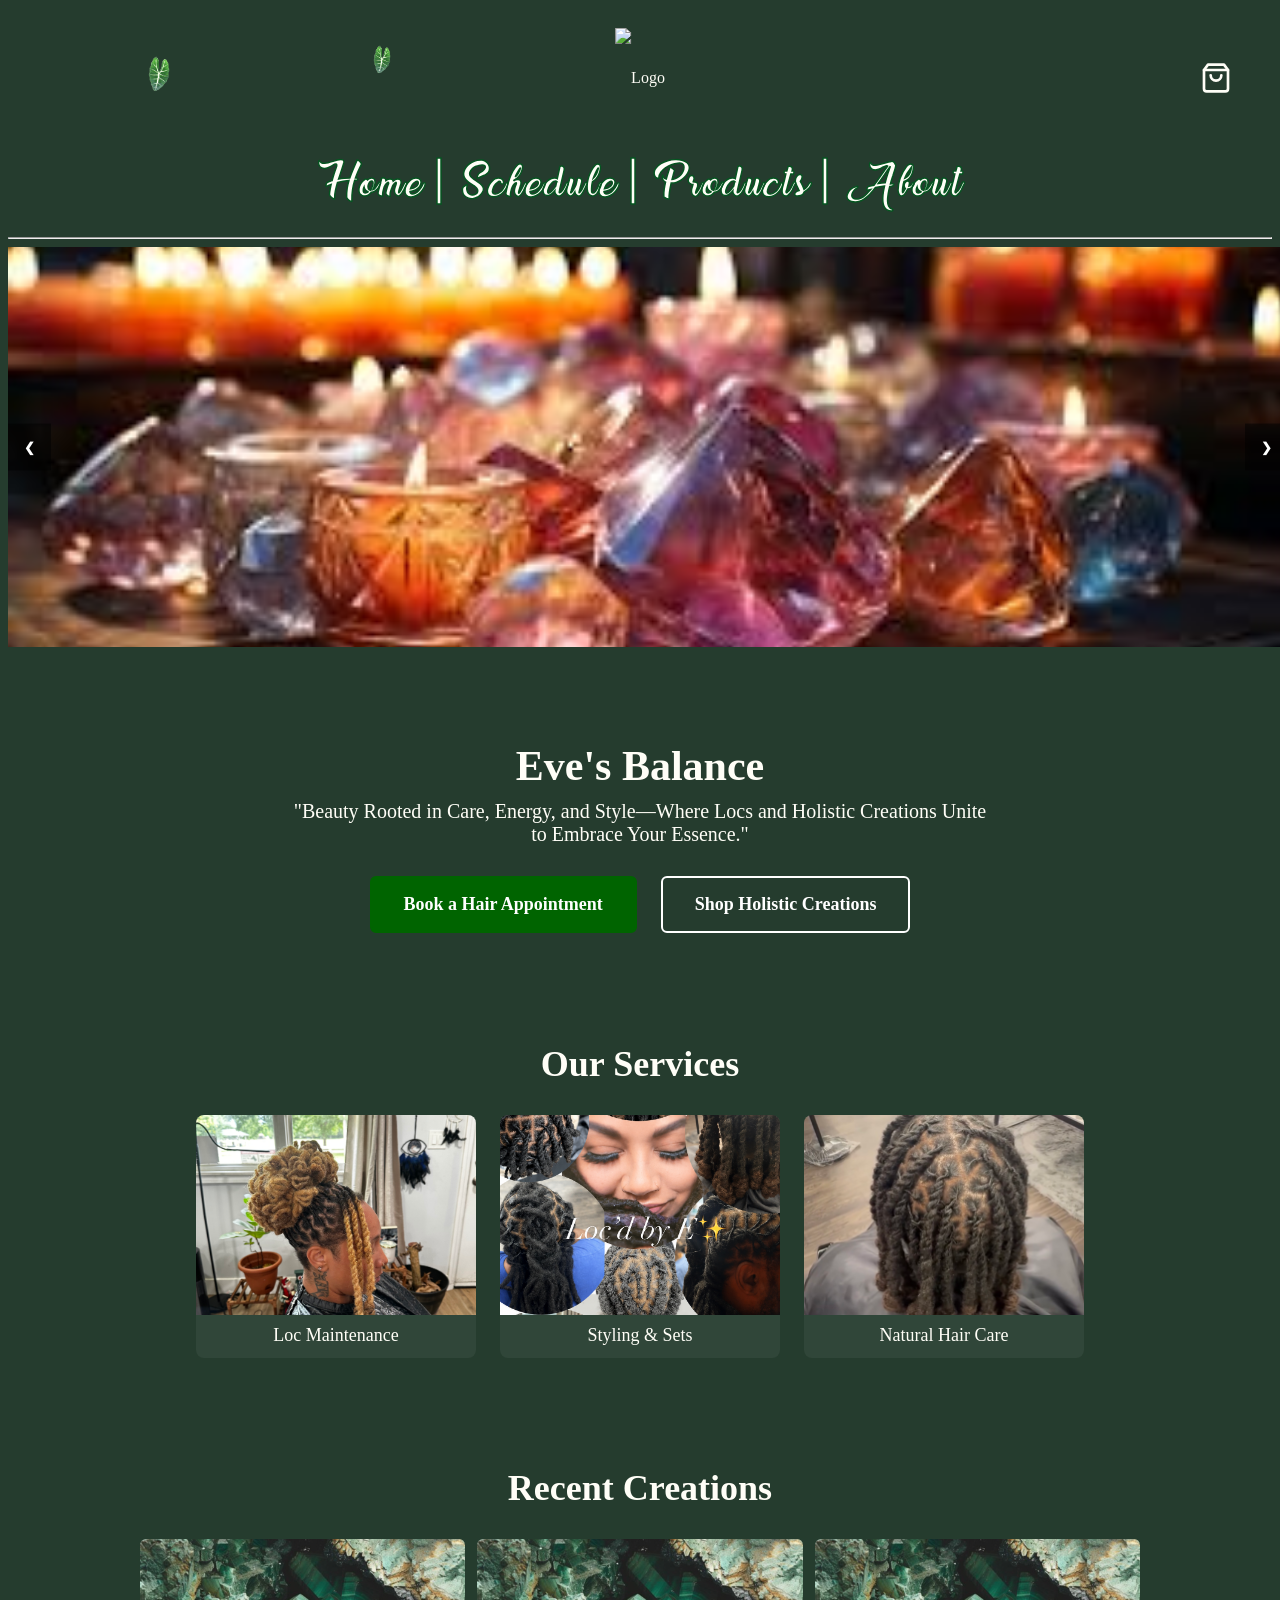
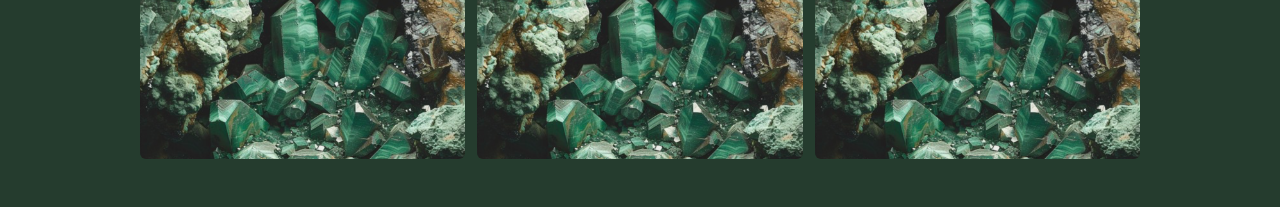
==== index.html @ 93c876bb "fixes" ====
<!DOCTYPE html>
<html lang="en">
  <head>
    <meta charset="UTF-8">
    <meta name="viewport" content="width=device-width, initial-scale=1.0">
    <meta http-equiv="X-UA-Compatible" content="ie=edge">
    <title>Eve's Balance Home</title>
    <link rel="stylesheet" href="home.css">
    <link rel="stylesheet" href="shared.css">
  </head>
  <body>
   <!DOCTYPE html>
<html lang="en">
  <head>
    <meta charset="UTF-8">
    <meta name="viewport" content="width=device-width, initial-scale=1.0">
    <meta http-equiv="X-UA-Compatible" content="ie=edge">
    <title>Eve's Balance</title>
    <link rel="stylesheet" href="home.css">
    <link rel="stylesheet" href="shared.css">
  </head>
  <body>

    <!-- Falling leaves layer — fixed overlay, sits behind everything -->
    <div id="leaf-container"></div>

    <header class="header">
      <div class="header-left"></div>

      <div class="logo-container">
        <a href="index.html">
          <img src="images/LogoNB.png" alt="Logo" class="logo">
        </a>
      </div>

      <div class="header-right">
      <button class="cart-btn" onclick="openCart()">
  <!-- SVG shopping bag icon -->
     <svg viewBox="0 0 24 24" xmlns="http://www.w3.org/2000/svg">
     <path d="M6 2L3 6v14a2 2 0 002 2h14a2 2 0 002-2V6l-3-4z"/>
     <line x1="3" y1="6" x2="21" y2="6"/>
     <path d="M16 10a4 4 0 01-8 0"/>
     </svg>
      <!-- Badge — shows item count, hidden when 0 -->
       <span id="cart-badge"></span>
     </button>
 
      </div>
    </header>

    <nav>
      <a href="index.html">Home</a> |
      <a href="schedule.html">Schedule</a> |
      <a href="products.html">Products</a> |
      <a href="about.html">About</a>
    </nav>

    <hr>

    <!-- Slideshow -->
    <div class="slide-show">
      <img class="mySlides" src="images/crystal.jpeg" />
      <img class="mySlides" src="images/389D28AF-E42C-49C0-85F3-10D7091A4D40.PNG" />
      <img class="mySlides" src="images/fixfull.png" />
      <!-- Nav arrows -->
      <button class="prev" onclick="plusSlides(-1)">&#10094;</button>
      <button class="next" onclick="plusSlides(1)">&#10095;</button>
    </div>

    <!-- Hero CTA Section -->
    <section class="hero-cta">
      <h2>Eve's Balance</h2>
      <p>"Beauty Rooted in Care, Energy, and Style—Where Locs and Holistic Creations Unite to Embrace Your Essence."</p>
      <div class="cta-buttons">
        <a href="schedule.html" class="cta-btn cta-book">Book a Hair Appointment</a>
        <a href="products.html" class="cta-btn cta-shop">Shop Holistic Creations</a>
      </div>
    </section>

    <!-- Services Photo Section -->
    <section class="services-section">
      <h2>Our Services</h2>
      <div class="services-grid">
        <div class="service-card">
          <img src="images/IMG_2189.jpg" alt="Loc Service">
          <p>Loc Maintenance</p>
        </div>
        <div class="service-card">
          <img src="images/389D28AF-E42C-49C0-85F3-10D7091A4D40.PNG" alt="Styling">
          <p>Styling & Sets</p>
        </div>
        <div class="service-card">
          <img src="images/IMG_2184.jpg" alt="Natural Hair">
          <p>Natural Hair Care</p>
        </div>
      </div>
    </section>

    <!-- Recent Creations Gallery -->
    <section class="gallery-section">
      <h2>Recent Creations</h2>
      <div class="gallery-grid">
        <img src="images/Emeralds.png" alt="Creation 1">
        <img src="images/Emeralds.png" alt="Creation 2">
        <img src="images/Emeralds.png" alt="Creation 3">
      </div>
    </section>

    <div class="product-grid"></div>

    <!-- Dark overlay behind slideout -->
    <div id="cart-overlay" onclick="closeCart()"></div>
 
    <!-- Slideout panel -->
    <div id="cart-slideout">
      <div class="cart-header">
       <h3>Your Cart</h3>
      <button class="cart-close-btn" onclick="closeCart()">✕</button>
    </div>
 
      <!-- Cart items render here dynamically via shared.js -->
      <div id="cart-items"></div>
 
      <div class="cart-footer">
        <div class="cart-total-row">
          <span>Total</span>
          <span id="cart-total">$0.00</span>
        </div>
        <a href="checkout.html" class="checkout-btn">Proceed to Checkout</a>
      </div>
    </div>

    <script src="shared.js"></script>
    <script src="home.js"></script>
  </body>
</html>
---- home.css ----
@font-face {
  font-family: 'Sweet Sensations Personal Use';
  src: url('Sweet-Sensations-Personal-Use/Sweet Sensations Personal Use.ttf') format('truetype');
}

* {
  background-color: transparent;
  color: rgb(255, 254, 247);
}

body {
  background-color: #253c2e;
  min-height: 100vh;
}

.header {
  display: flex;
  justify-content: space-between;
  align-items: center;
  padding: 10px 40px;
  line-height: 100px;
  position: relative;
  z-index: 1;
  background-color: transparent;
  min-height: 120px; /* Ensure header has a minimum height to accommodate the logo */

}

.header-left, .header-right {
  display: flex;
  flex: 1;
  align-items: center;
  background-color: transparent;
}

.header-left {
  justify-content: flex-start;
}

.header-right {
  gap: 15px;
  justify-content: flex-end;
}

.logo-container {
  position: absolute;
  left: 50%;
  transform: translateX(-50%);
  justify-content: center;
  background-color: transparent;
}

.logo {
  height: 200px;
  margin-bottom: -10%;
  object-fit: contain;
  z-index: 1;
  background-color: transparent;
}
 
.cart-btn {
  background: none;
  border: none;
  cursor: pointer;
}

.cart-icon {
  max-width: 50px;
}

nav {
  font-size: 50px;
  font-weight: 200;
  text-align: center;
  margin-bottom: 20px;
  position: relative;
  z-index: 2;
  font-family: 'Sweet Sensations Personal Use', sans-serif;
  -webkit-text-stroke: 1.5px #065521;
  letter-spacing: 3px;
  background-color: transparent;
}

a {
  text-decoration: none;
  background-color: transparent;
}

nav a:hover {
  color: #1d911d;
}

h1, h2, p {
  text-align: center;
  font-family: Cambria, Cochin, Georgia, Times, 'Times New Roman', serif;
}

h1, h2 {
  font-size: 36px;
}

p {
  font-size: 24px;
}

/* SLIDESHOW */
.slide-show {
  position: relative;
  width: 100vw;
  height: 400px;
  margin: auto;
  object-fit: contain;
  overflow: hidden;
  z-index: 1;
}

.mySlides {
  display: none;
  width: 100%;
  height: 100%;
  align-content: center;
  object-fit: cover;
}

button.prev, button.next {
  cursor: pointer;
  position: absolute;
  top: 50%;
  width: auto;
  padding: 1rem;
  color: white;
  background-color: rgba(0,0,0,0.5);
  border: none;
  font-weight: bold;
  transform: translateY(-50%);
}

.prev { left: 0; }
.next { right: 0; }

/* HERO CTA */
.hero-cta {
  padding: 60px 20px 40px;
  text-align: center;
  background-color: transparent;
}

.hero-cta h2 {
  font-size: 42px;
  margin-bottom: 10px;
}

.hero-cta p {
  font-size: 20px;
  max-width: 700px;
  margin: 0 auto 30px;
}

.cta-buttons {
  display: flex;
  justify-content: center;
  gap: 24px;
  flex-wrap: wrap;
  background-color: transparent;
}

.cta-btn {
  padding: 16px 32px;
  font-size: 18px;
  font-weight: bold;
  border-radius: 6px;
  cursor: pointer;
  text-decoration: none;
  transition: all 0.2s ease;
  background-color: transparent;
}

.cta-book {
  background-color: darkgreen;
  color: white;
  border: 2px solid darkgreen;
}

.cta-book:hover {
  background-color: white;
  color: darkgreen;
}

.cta-shop {
  background-color: transparent;
  color: white;
  border: 2px solid white;
}

.cta-shop:hover {
  background-color: white;
  color: #253c2e;
}

/*  SERVICES SECTION */
.services-section {
  padding: 40px 20px;
  background-color: transparent;
}

.services-grid {
  display: flex;
  justify-content: center;
  gap: 24px;
  flex-wrap: wrap;
  background-color: transparent;
}

.service-card {
  width: 280px;
  text-align: center;
  background-color: rgba(255,255,255,0.05);
  border-radius: 8px;
  overflow: hidden;
  padding-bottom: 12px;
}

.service-card img {
  width: 100%;
  height: 200px;
  object-fit: cover;
  display: block;
}

.service-card p {
  font-size: 18px;
  margin: 10px 0 0;
  background-color: transparent;
}

/* GALLERY SECTION */
.gallery-section {
  padding: 40px 20px;
  background-color: transparent;
}

.gallery-grid {
  display: grid;
  grid-template-columns: repeat(3, 1fr);
  gap: 12px;
  max-width: 1000px;
  margin: 0 auto;
  background-color: transparent;
}

.gallery-grid img {
  width: 100%;
  height: 220px;
  object-fit: cover;
  border-radius: 6px;
  display: block;
  transition: transform 0.2s ease;
}

.gallery-grid img:hover {
  transform: scale(1.03);
}

/* FALLING LEAVES */
#leaf-container {
  position: fixed;
  top: 0;
  left: 0;
  width: 100%;
  height: 100%;
  pointer-events: none; /* clicks pass through — don't block UI */
  overflow: hidden;
  z-index: 0;
}

.leaf {
  position: absolute;
  background-image: url('images/leaf.png');
  background-size: contain;
  background-repeat: no-repeat;
  animation: fall linear infinite;
  border-radius: 5%;
}

/*
  KEYFRAMES — 3 phases:
  0%   → spawns invisible at top (opacity 0) — the fade-IN
  15%  → fully visible — leaf has "arrived"
  100% → fades out as it hits the bottom
*/
@keyframes fall {
  0% {
    transform: translateY(-120px) rotate(0deg);
    opacity: 0;
  }
  15% {
    opacity: 1;
  }
  85% {
    opacity: 0.8;
  }
  100% {
    transform: translateY(100vh) rotate(360deg);
    opacity: 0;
  }


}
@media (max-width: 768px) {
  .header {
    flex-direction: column;
    align-items: center;
    padding: 10px 20px;
    gap: 10px;
  }

  .logo-container {
    position: relative;
    left: auto;
    transform: none;
  }

  .header-left {
    display: none;
  }

  .header-right {
    justify-content: center;
    width: 100%;
  }
}
---- shared.css ----
/* CART ICON + BADGE (goes in header)*/
 
.cart-btn {
  position: relative;
  background: none;
  border: none;
  cursor: pointer;
  padding: 0;
  display: flex;
  align-items: center;
  justify-content: center;
}
 
.cart-btn svg {
  width: 32px;
  height: 32px;
  fill: none;
  stroke: rgb(255, 254, 247);
  stroke-width: 2;
  stroke-linecap: round;
  stroke-linejoin: round;
  transition: stroke 0.2s ease;
}
 
.cart-btn:hover svg {
  stroke: darkgreen;
}
 
/* Badge — red circle with count */
#cart-badge {
  display: none; /* hidden when count is 0 */
  position: absolute;
  top: -6px;
  right: -8px;
  background-color: #c0392b;
  color: white;
  font-size: 11px;
  font-weight: bold;
  width: 18px;
  height: 18px;
  border-radius: 50%;
  align-items: center;
  justify-content: center;
  font-family: sans-serif;
  pointer-events: none;
}
 
 
/* DARK OVERLAY  */
 
#cart-overlay {
  display: none;
  position: fixed;
  inset: 0;
  background-color: rgba(0, 0, 0, 0.55);
  z-index: 98;
}
 
#cart-overlay.open {
  display: block;
}
 
 
/* CART SLIDEOUT PANEL */
 
#cart-slideout {
  position: fixed;
  top: 0;
  right: -420px; /* hidden off screen */
  width: 380px;
  max-width: 95vw;
  height: 100vh;
  background-color: #1a2e1f;
  border-left: 1px solid rgba(255,255,255,0.1);
  z-index: 99;
  display: flex;
  flex-direction: column;
  transition: right 0.35s ease;
  padding: 0;
}
 
#cart-slideout.open {
  right: 0;
}
 
/* Header row inside slideout */
.cart-header {
  display: flex;
  justify-content: space-between;
  align-items: center;
  padding: 20px 24px;
  border-bottom: 1px solid rgba(255,255,255,0.1);
  background-color: transparent;
}
 
.cart-header h3 {
  font-size: 22px;
  font-family: Cambria, Cochin, Georgia, Times, 'Times New Roman', serif;
  color: rgb(255, 254, 247);
  background-color: transparent;
  margin: 0;
}
 
.cart-close-btn {
  background: none;
  border: none;
  cursor: pointer;
  color: rgb(255, 254, 247);
  font-size: 24px;
  line-height: 1;
  padding: 4px;
  transition: color 0.2s;
}
 
.cart-close-btn:hover {
  color: #c0392b;
}
 
/* Scrollable items area */
#cart-items {
  flex: 1;
  overflow-y: auto;
  padding: 16px 24px;
  background-color: transparent;
}
 
.cart-empty {
  text-align: center;
  opacity: 0.5;
  font-size: 16px;
  margin-top: 40px;
  background-color: transparent;
}
 
/* Individual cart item row */
.cart-item {
  display: flex;
  justify-content: space-between;
  align-items: center;
  padding: 14px 0;
  border-bottom: 1px solid rgba(255,255,255,0.07);
  background-color: transparent;
}
 
.cart-item-info {
  background-color: transparent;
}
 
.cart-item-name {
  font-size: 15px;
  font-weight: bold;
  margin: 0 0 4px;
  background-color: transparent;
  text-align: left;
}
 
.cart-item-price {
  font-size: 14px;
  opacity: 0.7;
  margin: 0;
  background-color: transparent;
  text-align: left;
}
 
/* +/- controls */
.cart-item-controls {
  display: flex;
  align-items: center;
  gap: 8px;
  background-color: transparent;
}
 
.cart-item-controls button {
  background: rgba(255,255,255,0.1);
  border: none;
  color: white;
  width: 28px;
  height: 28px;
  border-radius: 4px;
  cursor: pointer;
  font-size: 16px;
  display: flex;
  align-items: center;
  justify-content: center;
  transition: background 0.2s;
}
 
.cart-item-controls button:hover {
  background: rgba(255,255,255,0.2);
}
 
.cart-remove {
  background: rgba(192, 57, 43, 0.3) !important;
  color: #ff6b6b !important;
}
 
.cart-remove:hover {
  background: rgba(192, 57, 43, 0.6) !important;
}
 
.cart-item-controls span {
  font-size: 15px;
  min-width: 20px;
  text-align: center;
  background-color: transparent;
}
 
/* Footer — total + checkout button */
.cart-footer {
  padding: 20px 24px;
  border-top: 1px solid rgba(255,255,255,0.1);
  background-color: #1a2e1f;
}
 
.cart-total-row {
  display: flex;
  justify-content: space-between;
  align-items: center;
  margin-bottom: 16px;
  background-color: transparent;
}
 
.cart-total-row span {
  font-size: 17px;
  font-weight: bold;
  background-color: transparent;
}
 
#cart-total {
  font-size: 20px;
  color: #6fcf6f;
  background-color: transparent;
}
 
.checkout-btn {
  width: 100%;
  padding: 14px;
  font-size: 17px;
  font-weight: bold;
  background-color: darkgreen;
  color: white;
  border: 2px solid darkgreen;
  border-radius: 6px;
  cursor: pointer;
  transition: all 0.2s ease;
  text-decoration: none;
  display: block;
  text-align: center;
}
 
.checkout-btn:hover {
  background-color: white;
  color: darkgreen;
}
---- home.css ----
@font-face {
  font-family: 'Sweet Sensations Personal Use';
  src: url('Sweet-Sensations-Personal-Use/Sweet Sensations Personal Use.ttf') format('truetype');
}

* {
  background-color: transparent;
  color: rgb(255, 254, 247);
}

body {
  background-color: #253c2e;
  min-height: 100vh;
}

.header {
  display: flex;
  justify-content: space-between;
  align-items: center;
  padding: 10px 40px;
  line-height: 100px;
  position: relative;
  z-index: 1;
  background-color: transparent;
  min-height: 120px; /* Ensure header has a minimum height to accommodate the logo */

}

.header-left, .header-right {
  display: flex;
  flex: 1;
  align-items: center;
  background-color: transparent;
}

.header-left {
  justify-content: flex-start;
}

.header-right {
  gap: 15px;
  justify-content: flex-end;
}

.logo-container {
  position: absolute;
  left: 50%;
  transform: translateX(-50%);
  justify-content: center;
  background-color: transparent;
}

.logo {
  height: 200px;
  margin-bottom: -10%;
  object-fit: contain;
  z-index: 1;
  background-color: transparent;
}
 
.cart-btn {
  background: none;
  border: none;
  cursor: pointer;
}

.cart-icon {
  max-width: 50px;
}

nav {
  font-size: 50px;
  font-weight: 200;
  text-align: center;
  margin-bottom: 20px;
  position: relative;
  z-index: 2;
  font-family: 'Sweet Sensations Personal Use', sans-serif;
  -webkit-text-stroke: 1.5px #065521;
  letter-spacing: 3px;
  background-color: transparent;
}

a {
  text-decoration: none;
  background-color: transparent;
}

nav a:hover {
  color: #1d911d;
}

h1, h2, p {
  text-align: center;
  font-family: Cambria, Cochin, Georgia, Times, 'Times New Roman', serif;
}

h1, h2 {
  font-size: 36px;
}

p {
  font-size: 24px;
}

/* SLIDESHOW */
.slide-show {
  position: relative;
  width: 100vw;
  height: 400px;
  margin: auto;
  object-fit: contain;
  overflow: hidden;
  z-index: 1;
}

.mySlides {
  display: none;
  width: 100%;
  height: 100%;
  align-content: center;
  object-fit: cover;
}

button.prev, button.next {
  cursor: pointer;
  position: absolute;
  top: 50%;
  width: auto;
  padding: 1rem;
  color: white;
  background-color: rgba(0,0,0,0.5);
  border: none;
  font-weight: bold;
  transform: translateY(-50%);
}

.prev { left: 0; }
.next { right: 0; }

/* HERO CTA */
.hero-cta {
  padding: 60px 20px 40px;
  text-align: center;
  background-color: transparent;
}

.hero-cta h2 {
  font-size: 42px;
  margin-bottom: 10px;
}

.hero-cta p {
  font-size: 20px;
  max-width: 700px;
  margin: 0 auto 30px;
}

.cta-buttons {
  display: flex;
  justify-content: center;
  gap: 24px;
  flex-wrap: wrap;
  background-color: transparent;
}

.cta-btn {
  padding: 16px 32px;
  font-size: 18px;
  font-weight: bold;
  border-radius: 6px;
  cursor: pointer;
  text-decoration: none;
  transition: all 0.2s ease;
  background-color: transparent;
}

.cta-book {
  background-color: darkgreen;
  color: white;
  border: 2px solid darkgreen;
}

.cta-book:hover {
  background-color: white;
  color: darkgreen;
}

.cta-shop {
  background-color: transparent;
  color: white;
  border: 2px solid white;
}

.cta-shop:hover {
  background-color: white;
  color: #253c2e;
}

/*  SERVICES SECTION */
.services-section {
  padding: 40px 20px;
  background-color: transparent;
}

.services-grid {
  display: flex;
  justify-content: center;
  gap: 24px;
  flex-wrap: wrap;
  background-color: transparent;
}

.service-card {
  width: 280px;
  text-align: center;
  background-color: rgba(255,255,255,0.05);
  border-radius: 8px;
  overflow: hidden;
  padding-bottom: 12px;
}

.service-card img {
  width: 100%;
  height: 200px;
  object-fit: cover;
  display: block;
}

.service-card p {
  font-size: 18px;
  margin: 10px 0 0;
  background-color: transparent;
}

/* GALLERY SECTION */
.gallery-section {
  padding: 40px 20px;
  background-color: transparent;
}

.gallery-grid {
  display: grid;
  grid-template-columns: repeat(3, 1fr);
  gap: 12px;
  max-width: 1000px;
  margin: 0 auto;
  background-color: transparent;
}

.gallery-grid img {
  width: 100%;
  height: 220px;
  object-fit: cover;
  border-radius: 6px;
  display: block;
  transition: transform 0.2s ease;
}

.gallery-grid img:hover {
  transform: scale(1.03);
}

/* FALLING LEAVES */
#leaf-container {
  position: fixed;
  top: 0;
  left: 0;
  width: 100%;
  height: 100%;
  pointer-events: none; /* clicks pass through — don't block UI */
  overflow: hidden;
  z-index: 0;
}

.leaf {
  position: absolute;
  background-image: url('images/leaf.png');
  background-size: contain;
  background-repeat: no-repeat;
  animation: fall linear infinite;
  border-radius: 5%;
}

/*
  KEYFRAMES — 3 phases:
  0%   → spawns invisible at top (opacity 0) — the fade-IN
  15%  → fully visible — leaf has "arrived"
  100% → fades out as it hits the bottom
*/
@keyframes fall {
  0% {
    transform: translateY(-120px) rotate(0deg);
    opacity: 0;
  }
  15% {
    opacity: 1;
  }
  85% {
    opacity: 0.8;
  }
  100% {
    transform: translateY(100vh) rotate(360deg);
    opacity: 0;
  }


}
@media (max-width: 768px) {
  .header {
    flex-direction: column;
    align-items: center;
    padding: 10px 20px;
    gap: 10px;
  }

  .logo-container {
    position: relative;
    left: auto;
    transform: none;
  }

  .header-left {
    display: none;
  }

  .header-right {
    justify-content: center;
    width: 100%;
  }
}
---- shared.css ----
/* CART ICON + BADGE (goes in header)*/
 
.cart-btn {
  position: relative;
  background: none;
  border: none;
  cursor: pointer;
  padding: 0;
  display: flex;
  align-items: center;
  justify-content: center;
}
 
.cart-btn svg {
  width: 32px;
  height: 32px;
  fill: none;
  stroke: rgb(255, 254, 247);
  stroke-width: 2;
  stroke-linecap: round;
  stroke-linejoin: round;
  transition: stroke 0.2s ease;
}
 
.cart-btn:hover svg {
  stroke: darkgreen;
}
 
/* Badge — red circle with count */
#cart-badge {
  display: none; /* hidden when count is 0 */
  position: absolute;
  top: -6px;
  right: -8px;
  background-color: #c0392b;
  color: white;
  font-size: 11px;
  font-weight: bold;
  width: 18px;
  height: 18px;
  border-radius: 50%;
  align-items: center;
  justify-content: center;
  font-family: sans-serif;
  pointer-events: none;
}
 
 
/* DARK OVERLAY  */
 
#cart-overlay {
  display: none;
  position: fixed;
  inset: 0;
  background-color: rgba(0, 0, 0, 0.55);
  z-index: 98;
}
 
#cart-overlay.open {
  display: block;
}
 
 
/* CART SLIDEOUT PANEL */
 
#cart-slideout {
  position: fixed;
  top: 0;
  right: -420px; /* hidden off screen */
  width: 380px;
  max-width: 95vw;
  height: 100vh;
  background-color: #1a2e1f;
  border-left: 1px solid rgba(255,255,255,0.1);
  z-index: 99;
  display: flex;
  flex-direction: column;
  transition: right 0.35s ease;
  padding: 0;
}
 
#cart-slideout.open {
  right: 0;
}
 
/* Header row inside slideout */
.cart-header {
  display: flex;
  justify-content: space-between;
  align-items: center;
  padding: 20px 24px;
  border-bottom: 1px solid rgba(255,255,255,0.1);
  background-color: transparent;
}
 
.cart-header h3 {
  font-size: 22px;
  font-family: Cambria, Cochin, Georgia, Times, 'Times New Roman', serif;
  color: rgb(255, 254, 247);
  background-color: transparent;
  margin: 0;
}
 
.cart-close-btn {
  background: none;
  border: none;
  cursor: pointer;
  color: rgb(255, 254, 247);
  font-size: 24px;
  line-height: 1;
  padding: 4px;
  transition: color 0.2s;
}
 
.cart-close-btn:hover {
  color: #c0392b;
}
 
/* Scrollable items area */
#cart-items {
  flex: 1;
  overflow-y: auto;
  padding: 16px 24px;
  background-color: transparent;
}
 
.cart-empty {
  text-align: center;
  opacity: 0.5;
  font-size: 16px;
  margin-top: 40px;
  background-color: transparent;
}
 
/* Individual cart item row */
.cart-item {
  display: flex;
  justify-content: space-between;
  align-items: center;
  padding: 14px 0;
  border-bottom: 1px solid rgba(255,255,255,0.07);
  background-color: transparent;
}
 
.cart-item-info {
  background-color: transparent;
}
 
.cart-item-name {
  font-size: 15px;
  font-weight: bold;
  margin: 0 0 4px;
  background-color: transparent;
  text-align: left;
}
 
.cart-item-price {
  font-size: 14px;
  opacity: 0.7;
  margin: 0;
  background-color: transparent;
  text-align: left;
}
 
/* +/- controls */
.cart-item-controls {
  display: flex;
  align-items: center;
  gap: 8px;
  background-color: transparent;
}
 
.cart-item-controls button {
  background: rgba(255,255,255,0.1);
  border: none;
  color: white;
  width: 28px;
  height: 28px;
  border-radius: 4px;
  cursor: pointer;
  font-size: 16px;
  display: flex;
  align-items: center;
  justify-content: center;
  transition: background 0.2s;
}
 
.cart-item-controls button:hover {
  background: rgba(255,255,255,0.2);
}
 
.cart-remove {
  background: rgba(192, 57, 43, 0.3) !important;
  color: #ff6b6b !important;
}
 
.cart-remove:hover {
  background: rgba(192, 57, 43, 0.6) !important;
}
 
.cart-item-controls span {
  font-size: 15px;
  min-width: 20px;
  text-align: center;
  background-color: transparent;
}
 
/* Footer — total + checkout button */
.cart-footer {
  padding: 20px 24px;
  border-top: 1px solid rgba(255,255,255,0.1);
  background-color: #1a2e1f;
}
 
.cart-total-row {
  display: flex;
  justify-content: space-between;
  align-items: center;
  margin-bottom: 16px;
  background-color: transparent;
}
 
.cart-total-row span {
  font-size: 17px;
  font-weight: bold;
  background-color: transparent;
}
 
#cart-total {
  font-size: 20px;
  color: #6fcf6f;
  background-color: transparent;
}
 
.checkout-btn {
  width: 100%;
  padding: 14px;
  font-size: 17px;
  font-weight: bold;
  background-color: darkgreen;
  color: white;
  border: 2px solid darkgreen;
  border-radius: 6px;
  cursor: pointer;
  transition: all 0.2s ease;
  text-decoration: none;
  display: block;
  text-align: center;
}
 
.checkout-btn:hover {
  background-color: white;
  color: darkgreen;
}
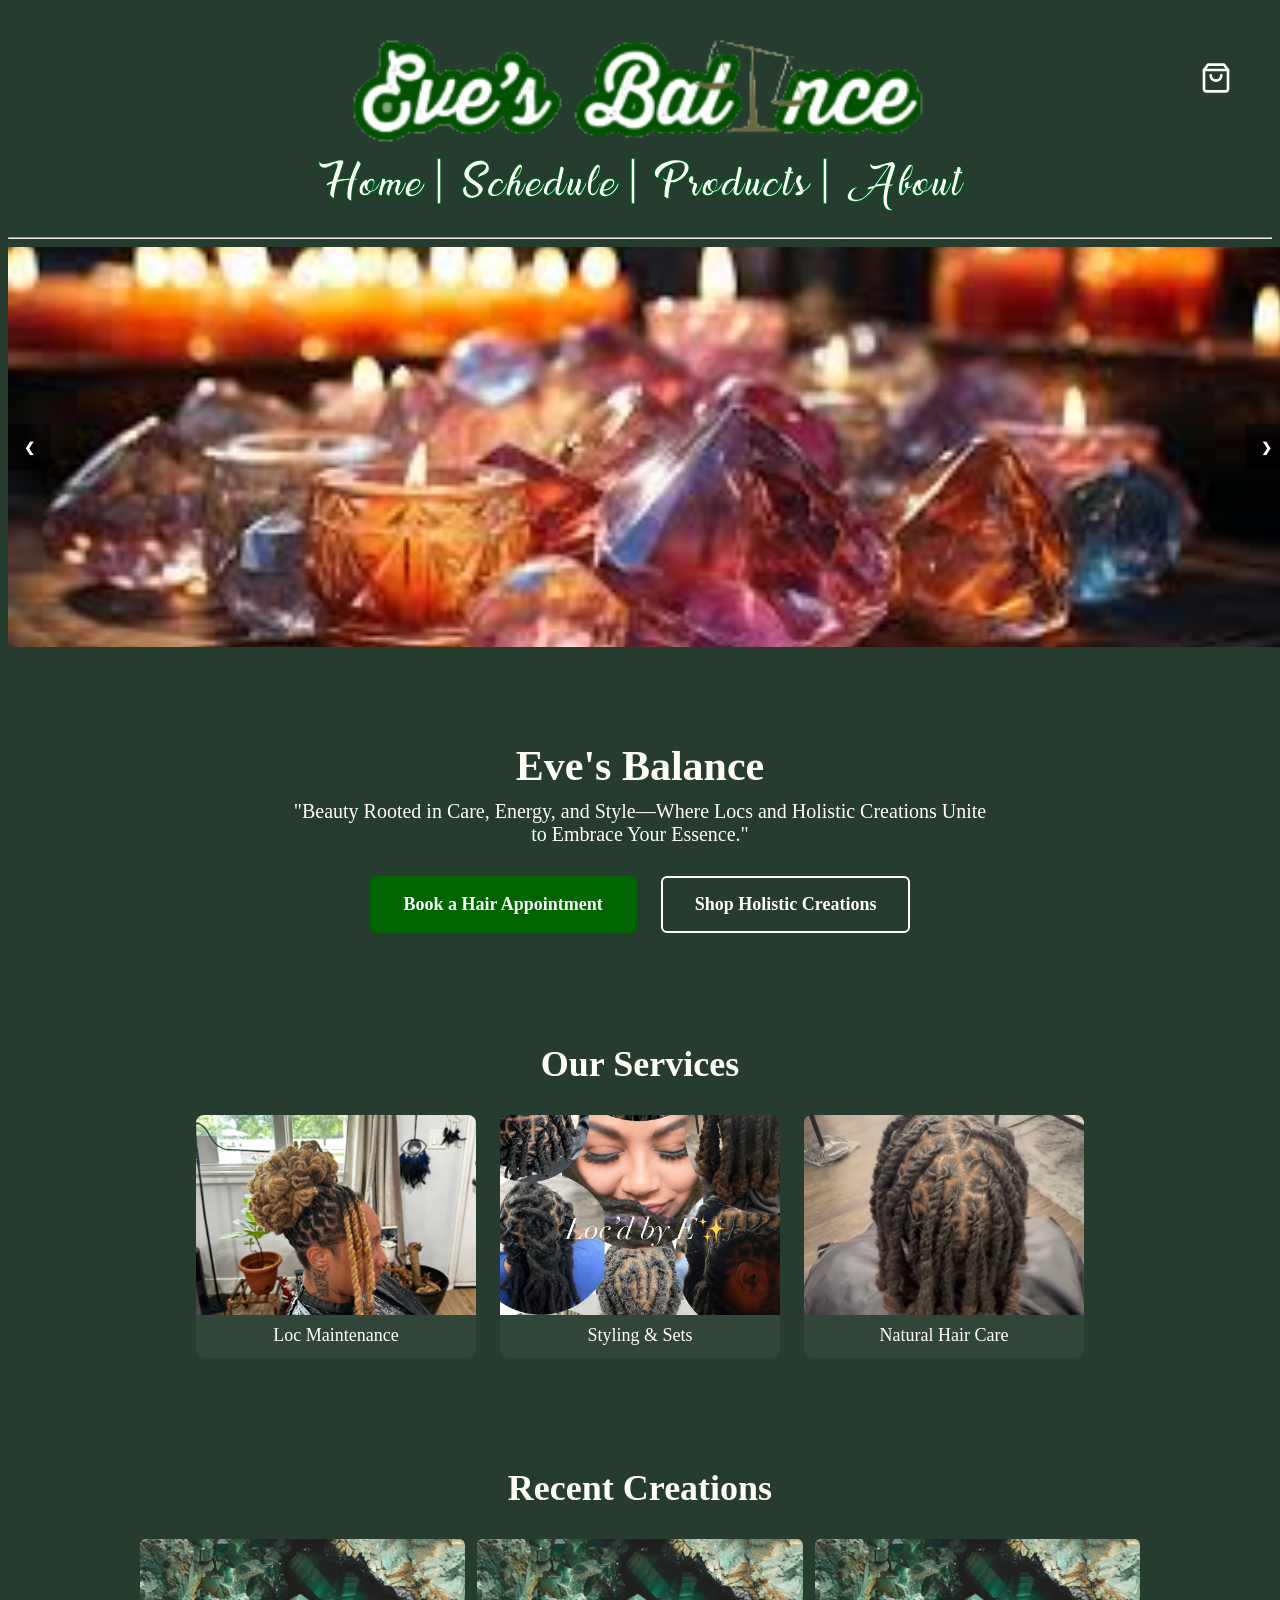
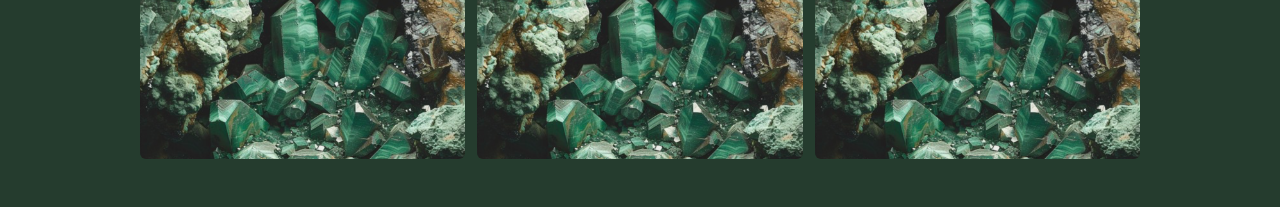
==== commit ae910298: "fix logo" ====
--- a/index.html
+++ b/index.html
@@ -29,7 +29,7 @@
 
       <div class="logo-container">
         <a href="index.html">
-          <img src="images/LogoNB.png" alt="Logo" class="logo">
+          <img src="images/logoNB.png" alt="Logo" class="logo">
         </a>
       </div>
 
